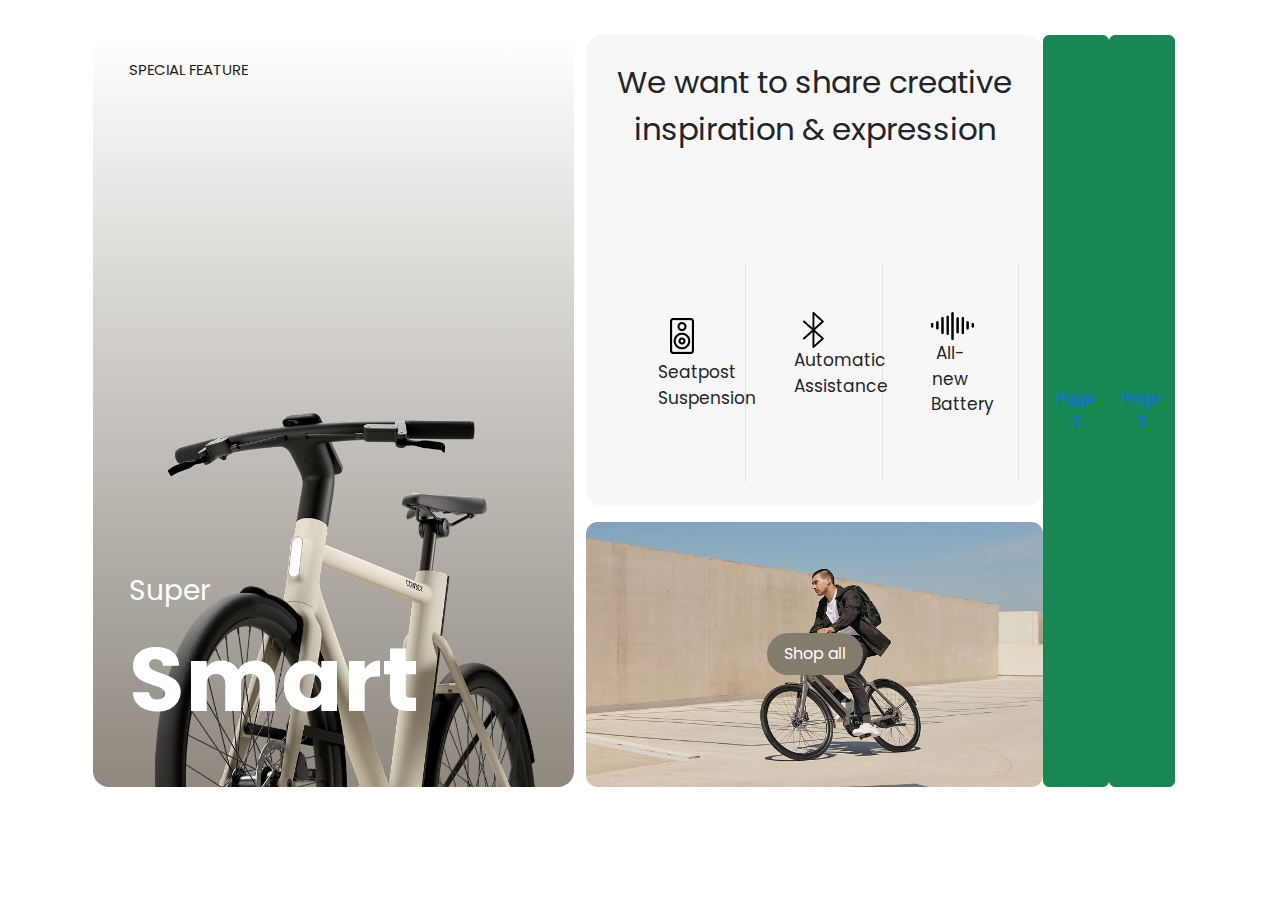
==== index.html @ e8bc9d3e "add index" ====
<!DOCTYPE html>
<html lang="vi">
<head>
    <meta charset="UTF-8">
    <meta name="viewport" content="width=device-width, initial-scale=1">
    <title>TEST FE</title>
     <!--front-->
     <link rel="preconnect" href="https://fonts.googleapis.com">
     <link rel="preconnect" href="https://fonts.gstatic.com" crossorigin>
     <link href="https://fonts.googleapis.com/css2?family=Poppins:ital,wght@0,100;0,200;0,300;0,400;0,500;0,600;0,700;0,800;0,900;1,100;1,200;1,300;1,400;1,500;1,600;1,700;1,800;1,900&family=Roboto:ital,wght@0,100;0,300;0,400;0,500;0,700;0,900;1,100;1,300;1,400;1,500;1,700;1,900&display=swap" rel="stylesheet">
    <!-- Bootstrap-->
    <link href="https://cdn.jsdelivr.net/npm/bootstrap@5.3.2/dist/css/bootstrap.min.css" rel="stylesheet">
    <!-- css -->
     <link rel="stylesheet" href="./style.css">
</head>
<body>
    <div class="container m-auto d-flex justify-content-center align-iteam-center">
        <div class="row">
            <div class="col-6 position-relative rounded-4 custom-bg">
                <img class="rounded-4 p-5 pb-0 img-fluid position-absolute bottom-0" src="./assets/img/section1/bicycle.png" alt="">
                <div class="group_text position-absolute bottom-0 p-4 text-white">
                    <p class="fs-3 m-0">Super</p>
                    <p class="fs-90 fw-bold">Smart</p>
                </div>
                <div class="top_text position-absolute top-0 p-4 text-white">
                    <p class="fs-15 custom-dark-gray m-0">SPECIAL FEATURE</p>
                </div>
            </div>
            <div class="col-6 d-flex flex-column gap-3">
                <div class="col-12 description p-4 rounded-4">
                    <div class="row">
                        <div class="col-12 text-center mb-5">
                            <p class="fs-31">We want to share creative inspiration & expression</p>
                        </div>
                        <div class="col-12 d-flex mt-5">
                            <div class="col-4 p-5 fs-17 text-center border-end border-1 border-mute">
                                <img src="./assets/img/section1/speaker_icon.png" alt="">
                                <p>Seatpost
                                    Suspension</p>
                            </div>
                            <div class="col-4 p-5 fs-17 text-center border-end border-1 border-mute">
                                <img src="./assets/img/section1/bluetooth_icon.png" alt="">
                                <p>Automatic
                                    Assistance</p>
                            </div>
                            <div class="col-4 p-5 fs-17 text-center border-end border-1 border-mute">
                                <img src="./assets/img/section1/music-icon.png" alt="">
                                <p>All-new
                                    Battery</p>
                            </div>
                        </div>
                    </div>
                </div>
                <div class="col-12 imgBtn_group position-relative">
                    <img src="./assets/img/section1/Bicycle_man.png" alt="" class="img-fluid">
                    <button class="btn btn-sm btn-color position-absolute top-50 start-50 translate-middle rounded-5 fs-16 text-white p-2 pe-3 ps-3" >Shop all</button>
                </div>
                
            </div>
        </div>
        <button class="btn btn-success"><a href="index2.html">Page 2</a></button>
        <button class="btn btn-success"><a href="index3.html">Page 3</a></button>
    </div>
    <script src="https://cdn.jsdelivr.net/npm/bootstrap@5.3.2/dist/js/bootstrap.bundle.min.js"></script>
</body>
</html>
---- style.css ----
*{
    margin: 0;
    padding: 0;
    box-sizing: border-box;
}

body{
    font-family: "Poppins", serif;
}
.container {
    padding: 35px;
}
.custom-dark-gray {
    color: #1E1E1E;
}
.fs-10{
    font-size: 10px;
}
.fs-15{
    font-size: 15px;
}
.fs-16{
    font-size: 16px;
}
.fs-17{
    font-size: 17px;
}
.fs-22{
    font-size: 22px;
}
.fs-31{
    font-size: 31px;
}
.fs-40{
    font-size: 40px;
}
.fs-90{
    font-size: 90px;
}
.custom-bg {
    background: linear-gradient(180deg, rgba(221, 212, 197, 0) 0%, #8E887E 100%);
}
.description{
    background-color: #F7F7F8;
}
.btn-color{
    background-color: #827C6C;
}
.text-color{
    color: #402C22;
}
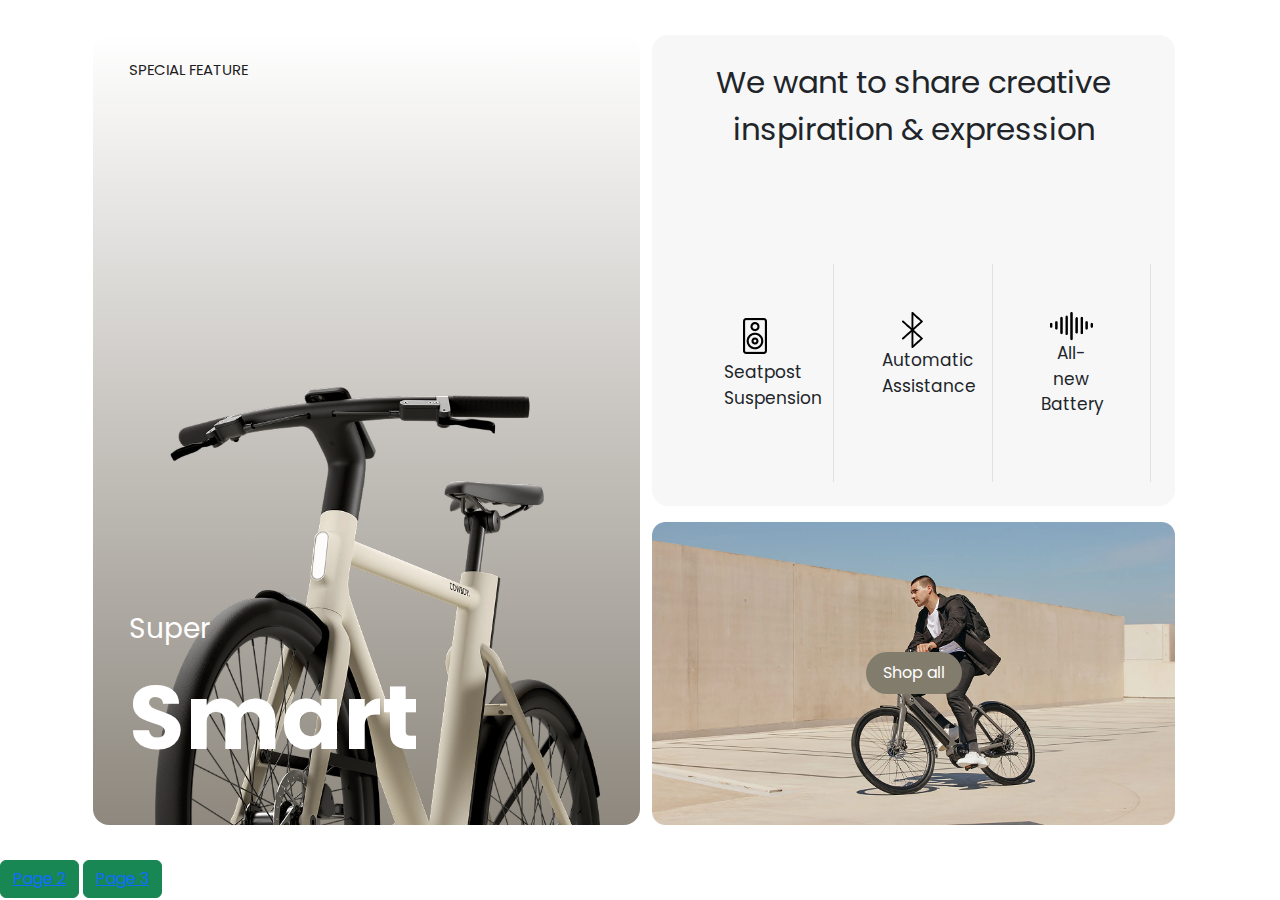
==== commit ae043667: "Update index.html" ====
--- a/index.html
+++ b/index.html
@@ -58,9 +58,9 @@
                 
             </div>
         </div>
+    </div>
         <button class="btn btn-success"><a href="index2.html">Page 2</a></button>
         <button class="btn btn-success"><a href="index3.html">Page 3</a></button>
-    </div>
     <script src="https://cdn.jsdelivr.net/npm/bootstrap@5.3.2/dist/js/bootstrap.bundle.min.js"></script>
 </body>
 </html>
